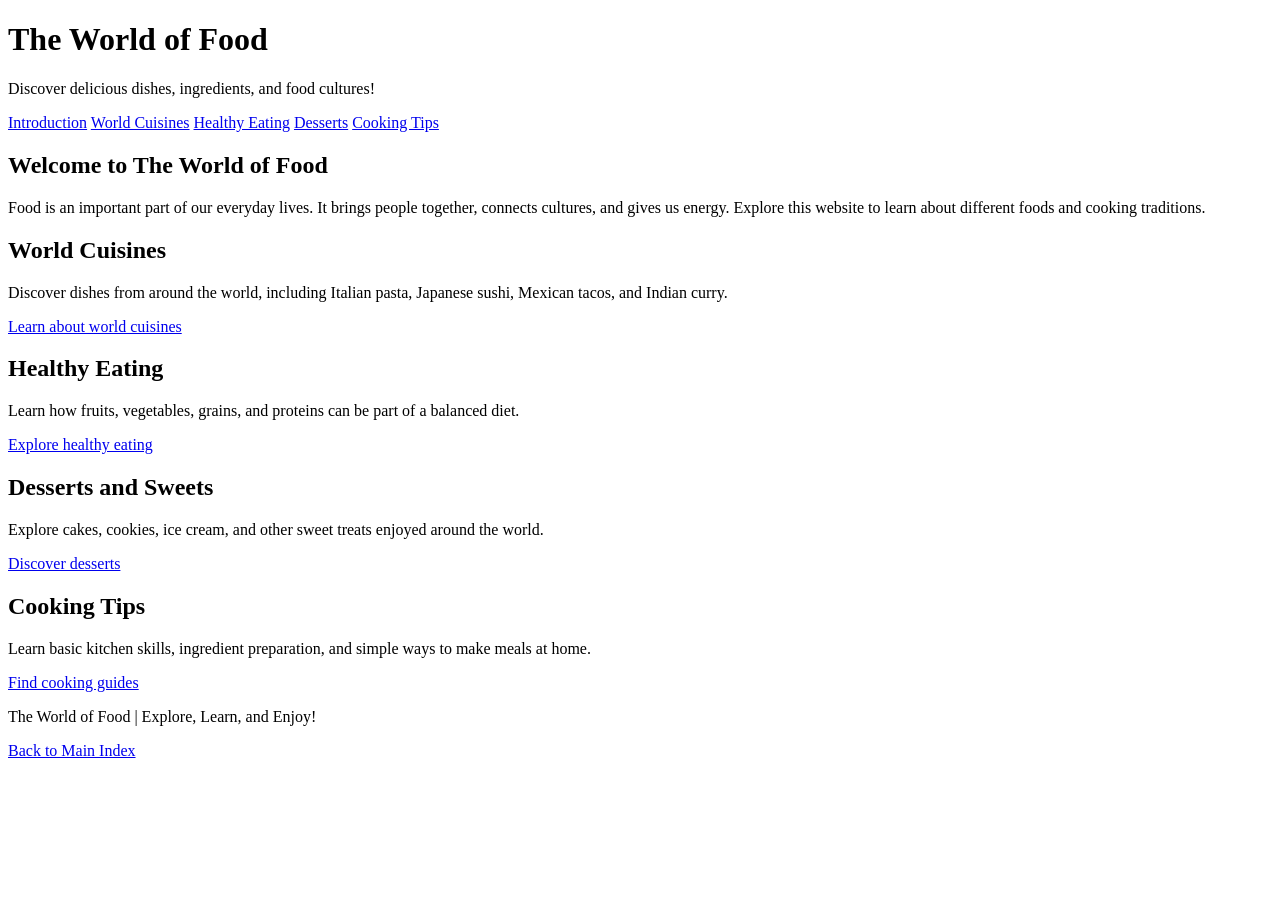
==== 7C.html @ bba9e304 "Add files via upload" ====
<!DOCTYPE html>
<html lang="en">
<head>
    <meta charset="UTF-8">
    <title>The World of Food</title>
    <link rel="stylesheet" href="style.css">
</head>
<body>

    <header>
        <h1>The World of Food</h1>
        <p>Discover delicious dishes, ingredients, and food cultures!</p>
    </header>

    <nav>
        <a href="#introduction">Introduction</a>
        <a href="#cuisines">World Cuisines</a>
        <a href="#healthy">Healthy Eating</a>
        <a href="#desserts">Desserts</a>
        <a href="#cooking">Cooking Tips</a>
    </nav>

    <main>
        <section id="introduction" class="intro">
            <h2>Welcome to The World of Food</h2>
            <p>
                Food is an important part of our everyday lives.
                It brings people together, connects cultures, and
                gives us energy. Explore this website to learn
                about different foods and cooking traditions.
            </p>
        </section>

        <section id="cuisines" class="topic cuisine">
            <h2>World Cuisines</h2>
            <p>
                Discover dishes from around the world, including
                Italian pasta, Japanese sushi, Mexican tacos,
                and Indian curry.
            </p>
            <a href="https://en.wikipedia.org/wiki/World_cuisine">
                Learn about world cuisines
            </a>
        </section>

        <section id="healthy" class="topic healthy">
            <h2>Healthy Eating</h2>
            <p>
                Learn how fruits, vegetables, grains, and proteins
                can be part of a balanced diet.
            </p>
            <a href="https://www.myplate.gov/">
                Explore healthy eating
            </a>
        </section>

        <section id="desserts" class="topic dessert">
            <h2>Desserts and Sweets</h2>
            <p>
                Explore cakes, cookies, ice cream, and other
                sweet treats enjoyed around the world.
            </p>
            <a href="https://en.wikipedia.org/wiki/Dessert">
                Discover desserts
            </a>
        </section>

        <section id="cooking" class="topic cooking">
            <h2>Cooking Tips</h2>
            <p>
                Learn basic kitchen skills, ingredient preparation,
                and simple ways to make meals at home.
            </p>
            <a href="https://www.bbcgoodfood.com/howto">
                Find cooking guides
            </a>
        </section>
    </main>

    <footer>
        <p>The World of Food | Explore, Learn, and Enjoy!</p>
        <p><a href="index.html">Back to Main Index</a></p>
    </footer>

</body>
</html>
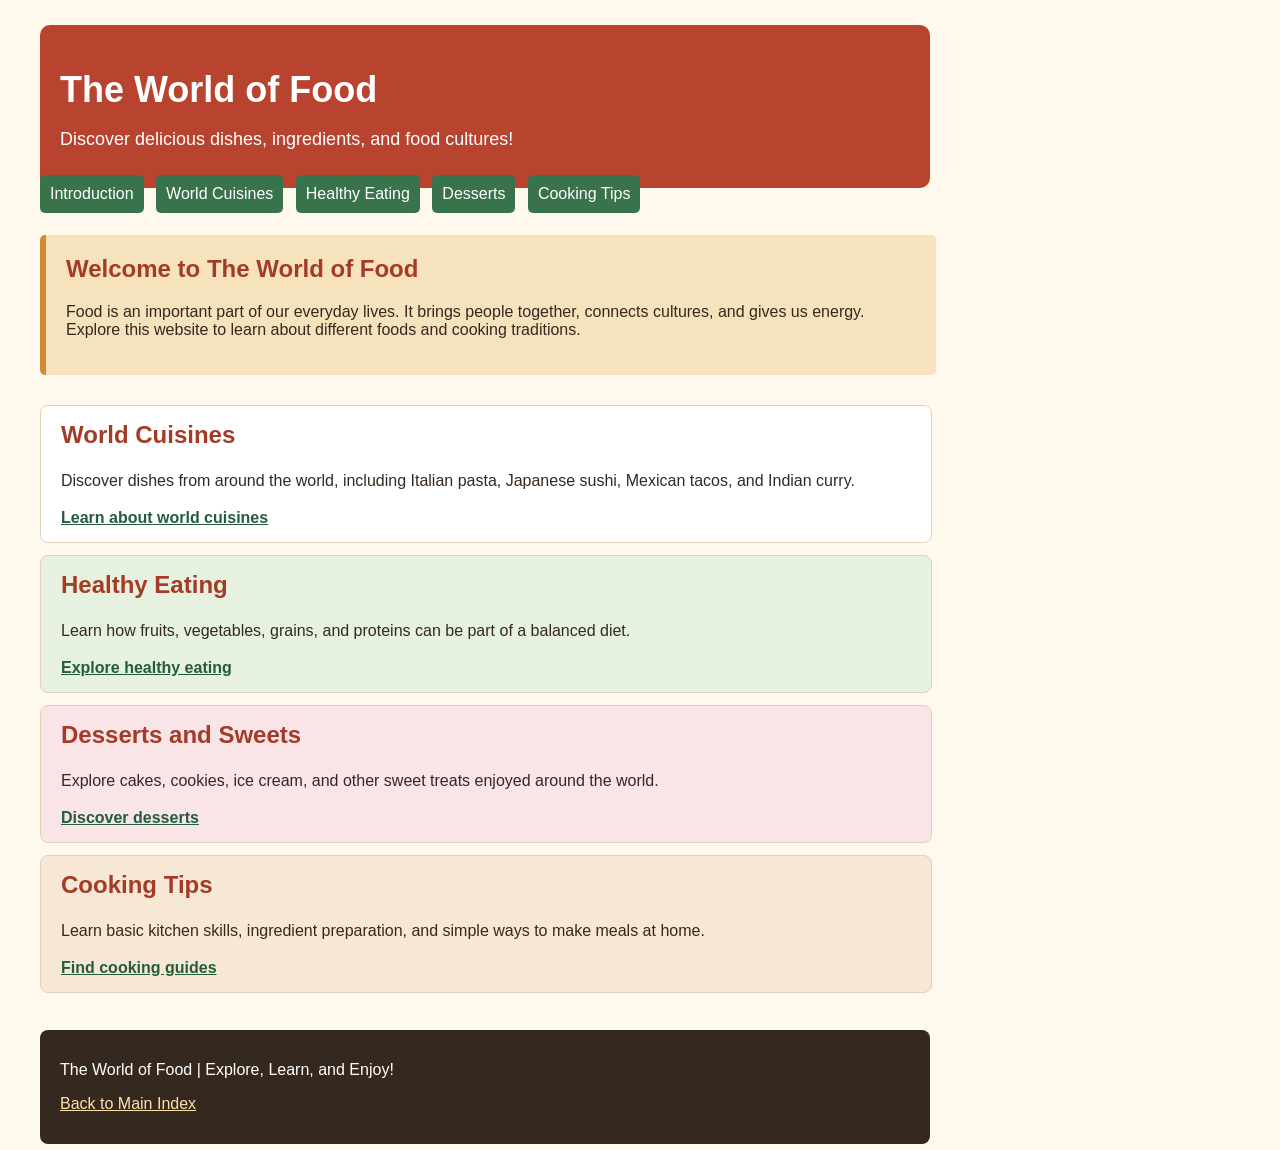
==== commit 32b90ead: "Update 7C.html" ====
--- a/7C.html
+++ b/7C.html
@@ -4,7 +4,7 @@
 <head>
     <meta charset="UTF-8">
     <title>The World of Food</title>
-    <link rel="stylesheet" href="style.css">
+    <link rel="stylesheet" href="7C.css">
 </head>
 <body>
 
--- a/7C.css
+++ b/7C.css
@@ -0,0 +1,134 @@
+
+body {
+    margin: 0;
+    min-width: 960px;
+    min-height: 1150px;
+    position: relative;
+    background-color: #fff8ed;
+    color: #35291f;
+    font-family: Arial, sans-serif;
+    font-size: 16px;
+}
+
+/* Main heading area */
+header {
+    position: absolute;
+    top: 25px;
+    left: 40px;
+    width: 850px;
+    padding: 20px;
+    background-color: #b8432e;
+    color: white;
+    border-radius: 10px;
+}
+
+header h1 {
+    font-size: 36px;
+    margin-bottom: 10px;
+}
+
+header p {
+    font-size: 18px;
+}
+
+/* Navigation links */
+nav {
+    position: absolute;
+    top: 175px;
+    left: 40px;
+    width: 900px;
+}
+
+nav a {
+    display: inline-block;
+    padding: 10px;
+    margin-right: 8px;
+    margin-bottom: 8px;
+    background-color: #38734b;
+    color: white;
+    text-decoration: none;
+    border-radius: 5px;
+}
+
+nav a:hover {
+    background-color: #245335;
+    text-decoration: underline;
+}
+
+/* Introduction */
+.intro {
+    position: absolute;
+    top: 235px;
+    left: 40px;
+    width: 850px;
+    padding: 20px;
+    background-color: #f6e2bd;
+    border-left: 6px solid #d18b32;
+    border-radius: 5px;
+}
+
+/* Food topic sections */
+.topic {
+    position: absolute;
+    left: 40px;
+    width: 850px;
+    padding: 15px 20px;
+    border-radius: 8px;
+    border: 1px solid #e3d2bb;
+}
+
+.topic h2,
+.intro h2 {
+    color: #a43b27;
+    margin-top: 0;
+}
+
+.topic p {
+    line-height: 1.5;
+}
+
+.topic a {
+    color: #245d3b;
+    font-weight: bold;
+}
+
+.topic a:hover {
+    color: #b8432e;
+}
+
+/* Position each topic separately */
+.cuisine {
+    top: 405px;
+    background-color: #ffffff;
+}
+
+.healthy {
+    top: 555px;
+    background-color: #e6f2df;
+}
+
+.dessert {
+    top: 705px;
+    background-color: #f9e4e8;
+}
+
+.cooking {
+    top: 855px;
+    background-color: #f6e8d4;
+}
+
+/* Footer */
+footer {
+    position: absolute;
+    top: 1030px;
+    left: 40px;
+    width: 850px;
+    padding: 15px 20px;
+    background-color: #35291f;
+    color: white;
+    border-radius: 8px;
+}
+
+footer a {
+    color: #ffe0a8;
+}
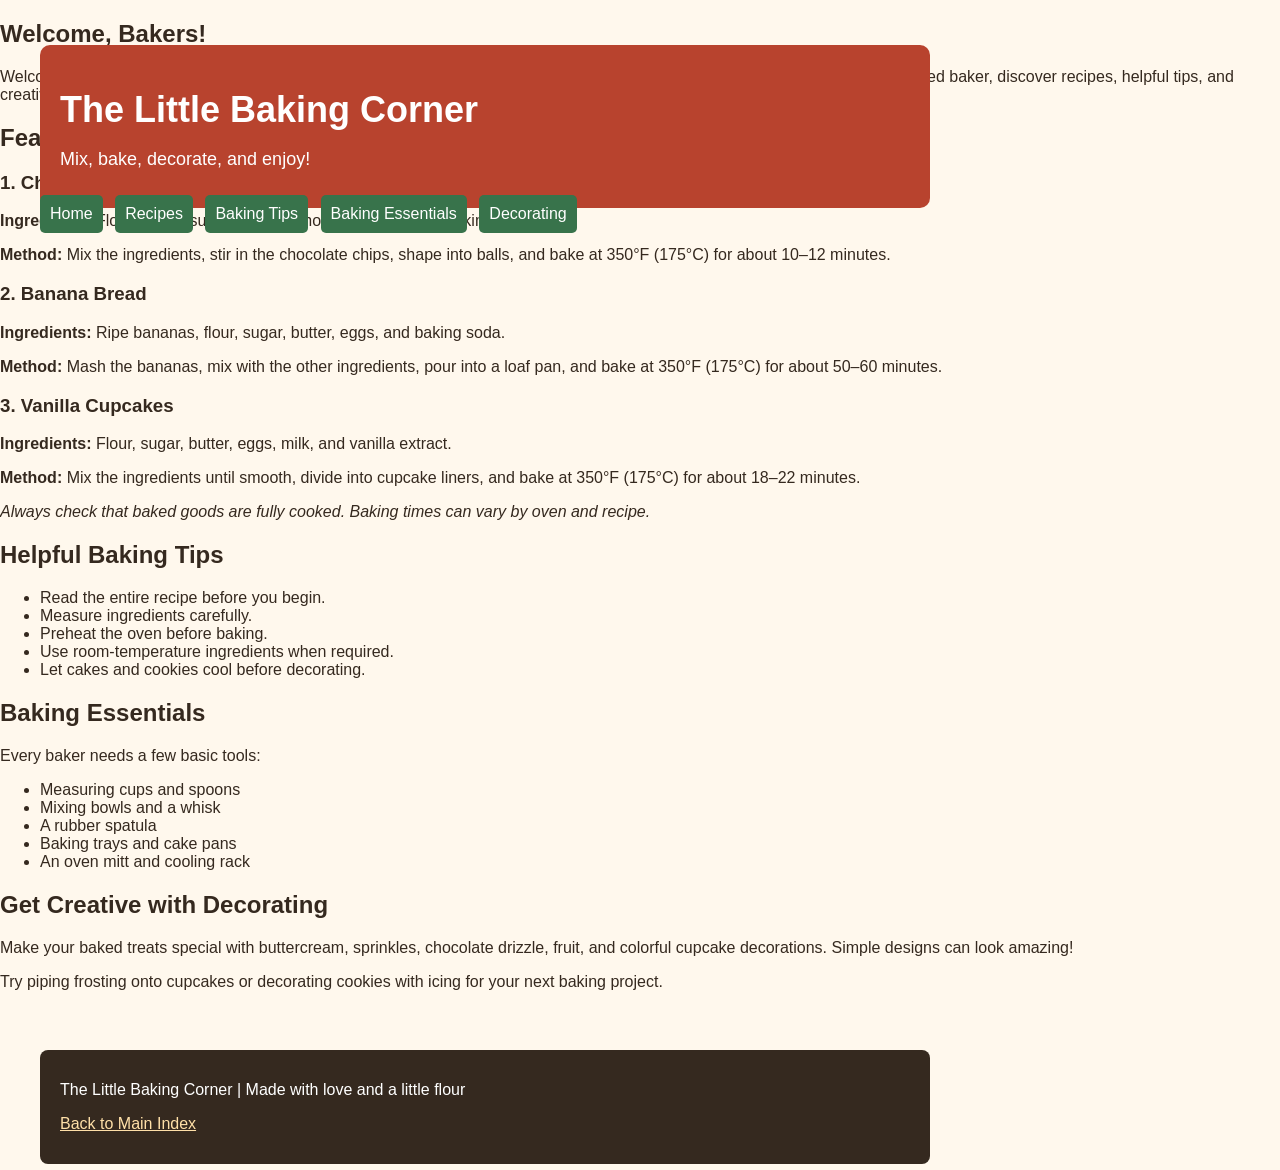
==== commit aa18f79a: "Update 7C.html" ====
--- a/7C.html
+++ b/7C.html
@@ -3,83 +3,117 @@
 <html lang="en">
 <head>
     <meta charset="UTF-8">
-    <title>The World of Food</title>
+    <title>The Little Baking Corner</title>
     <link rel="stylesheet" href="7C.css">
 </head>
 <body>
 
     <header>
-        <h1>The World of Food</h1>
-        <p>Discover delicious dishes, ingredients, and food cultures!</p>
+        <h1>The Little Baking Corner</h1>
+        <p>Mix, bake, decorate, and enjoy!</p>
     </header>
 
     <nav>
-        <a href="#introduction">Introduction</a>
-        <a href="#cuisines">World Cuisines</a>
-        <a href="#healthy">Healthy Eating</a>
-        <a href="#desserts">Desserts</a>
-        <a href="#cooking">Cooking Tips</a>
+        <a href="#welcome">Home</a>
+        <a href="#recipes">Recipes</a>
+        <a href="#tips">Baking Tips</a>
+        <a href="#essentials">Baking Essentials</a>
+        <a href="#decorating">Decorating</a>
     </nav>
 
     <main>
-        <section id="introduction" class="intro">
-            <h2>Welcome to The World of Food</h2>
+        <section id="welcome" class="welcome">
+            <h2>Welcome, Bakers!</h2>
             <p>
-                Food is an important part of our everyday lives.
-                It brings people together, connects cultures, and
-                gives us energy. Explore this website to learn
-                about different foods and cooking traditions.
+                Welcome to The Little Baking Corner, a place for
+                anyone who loves homemade treats. Whether you are
+                a beginner or an experienced baker, discover recipes,
+                helpful tips, and creative decorating ideas.
             </p>
         </section>
 
-        <section id="cuisines" class="topic cuisine">
-            <h2>World Cuisines</h2>
+        <section id="recipes" class="section recipes">
+            <h2>Featured Recipes</h2>
+
+            <h3>1. Chocolate Chip Cookies</h3>
             <p>
-                Discover dishes from around the world, including
-                Italian pasta, Japanese sushi, Mexican tacos,
-                and Indian curry.
+                <strong>Ingredients:</strong> Flour, butter, sugar,
+                an egg, chocolate chips, and baking soda.
             </p>
-            <a href="https://en.wikipedia.org/wiki/World_cuisine">
-                Learn about world cuisines
-            </a>
+            <p>
+                <strong>Method:</strong> Mix the ingredients, stir
+                in the chocolate chips, shape into balls, and bake
+                at 350°F (175°C) for about 10–12 minutes.
+            </p>
+
+            <h3>2. Banana Bread</h3>
+            <p>
+                <strong>Ingredients:</strong> Ripe bananas, flour,
+                sugar, butter, eggs, and baking soda.
+            </p>
+            <p>
+                <strong>Method:</strong> Mash the bananas, mix with
+                the other ingredients, pour into a loaf pan, and
+                bake at 350°F (175°C) for about 50–60 minutes.
+            </p>
+
+            <h3>3. Vanilla Cupcakes</h3>
+            <p>
+                <strong>Ingredients:</strong> Flour, sugar, butter,
+                eggs, milk, and vanilla extract.
+            </p>
+            <p>
+                <strong>Method:</strong> Mix the ingredients until
+                smooth, divide into cupcake liners, and bake at
+                350°F (175°C) for about 18–22 minutes.
+            </p>
+            <p>
+                <em>Always check that baked goods are fully cooked.
+                Baking times can vary by oven and recipe.</em>
+            </p>
         </section>
 
-        <section id="healthy" class="topic healthy">
-            <h2>Healthy Eating</h2>
-            <p>
-                Learn how fruits, vegetables, grains, and proteins
-                can be part of a balanced diet.
-            </p>
-            <a href="https://www.myplate.gov/">
-                Explore healthy eating
-            </a>
+        <section id="tips" class="section tips">
+            <h2>Helpful Baking Tips</h2>
+            <ul>
+                <li>Read the entire recipe before you begin.</li>
+                <li>Measure ingredients carefully.</li>
+                <li>Preheat the oven before baking.</li>
+                <li>Use room-temperature ingredients when required.</li>
+                <li>Let cakes and cookies cool before decorating.</li>
+            </ul>
         </section>
 
-        <section id="desserts" class="topic dessert">
-            <h2>Desserts and Sweets</h2>
+        <section id="essentials" class="section essentials">
+            <h2>Baking Essentials</h2>
             <p>
-                Explore cakes, cookies, ice cream, and other
-                sweet treats enjoyed around the world.
+                Every baker needs a few basic tools:
             </p>
-            <a href="https://en.wikipedia.org/wiki/Dessert">
-                Discover desserts
-            </a>
+            <ul>
+                <li>Measuring cups and spoons</li>
+                <li>Mixing bowls and a whisk</li>
+                <li>A rubber spatula</li>
+                <li>Baking trays and cake pans</li>
+                <li>An oven mitt and cooling rack</li>
+            </ul>
         </section>
 
-        <section id="cooking" class="topic cooking">
-            <h2>Cooking Tips</h2>
+        <section id="decorating" class="section decorating">
+            <h2>Get Creative with Decorating</h2>
             <p>
-                Learn basic kitchen skills, ingredient preparation,
-                and simple ways to make meals at home.
+                Make your baked treats special with buttercream,
+                sprinkles, chocolate drizzle, fruit, and colorful
+                cupcake decorations. Simple designs can look amazing!
             </p>
-            <a href="https://www.bbcgoodfood.com/howto">
-                Find cooking guides
-            </a>
+            <p>
+                Try piping frosting onto cupcakes or decorating
+                cookies with icing for your next baking project.
+            </p>
         </section>
     </main>
 
     <footer>
-        <p>The World of Food | Explore, Learn, and Enjoy!</p>
+        <p>The Little Baking Corner | Made with love and a little flour</p>
         <p><a href="index.html">Back to Main Index</a></p>
     </footer>
 
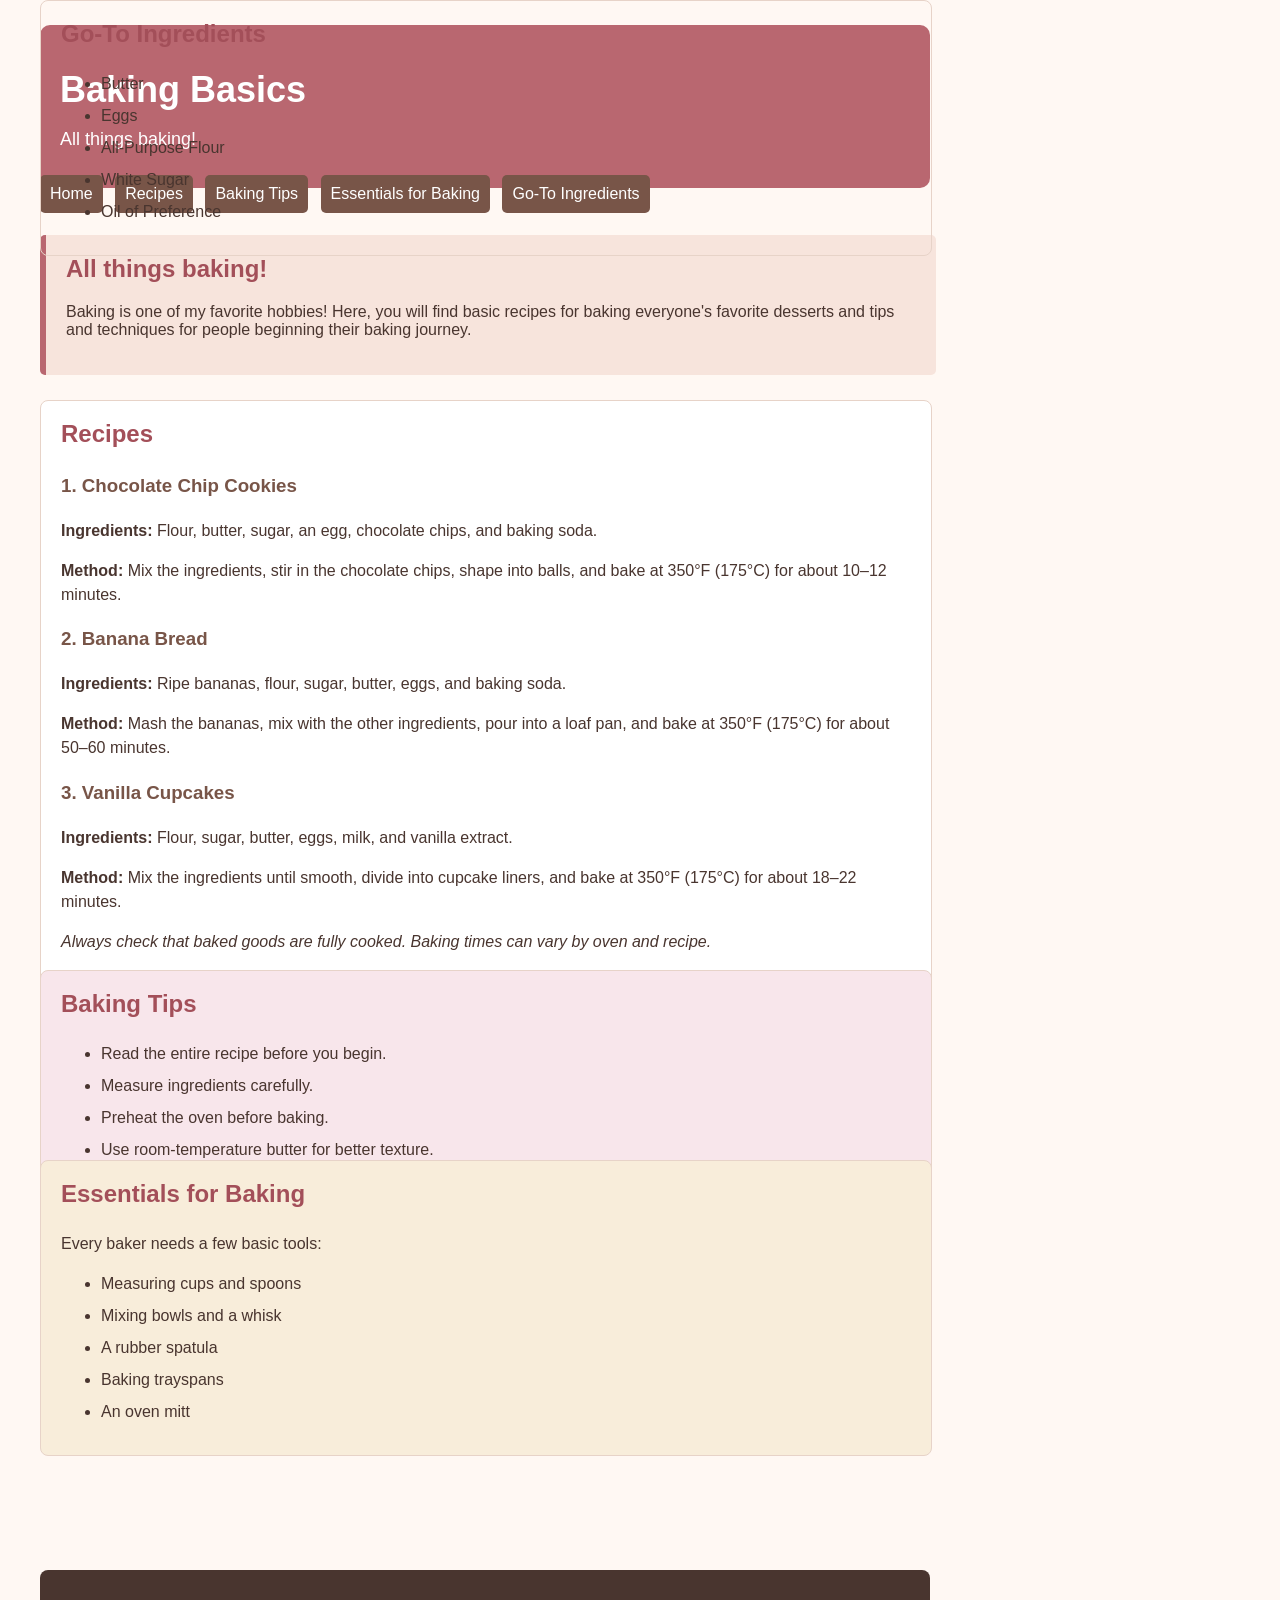
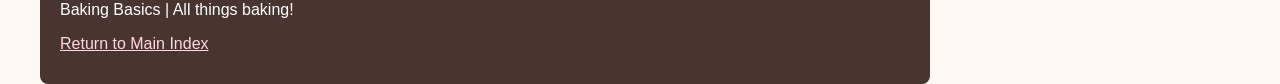
==== commit 71a19472: "Update 7C.html" ====
--- a/7C.html
+++ b/7C.html
@@ -3,37 +3,38 @@
 <html lang="en">
 <head>
     <meta charset="UTF-8">
-    <title>The Little Baking Corner</title>
+    <title>Baking Basics</title>
     <link rel="stylesheet" href="7C.css">
 </head>
 <body>
 
     <header>
-        <h1>The Little Baking Corner</h1>
-        <p>Mix, bake, decorate, and enjoy!</p>
+        <h1>Baking Basics</h1>
+        <p>All things baking!</p>
     </header>
 
     <nav>
         <a href="#welcome">Home</a>
         <a href="#recipes">Recipes</a>
         <a href="#tips">Baking Tips</a>
-        <a href="#essentials">Baking Essentials</a>
-        <a href="#decorating">Decorating</a>
+        <a href="#essentials">Essentials for Baking</a>
+        <a href="#Go-To Ingredients">Go-To Ingredients</a>
     </nav>
 
     <main>
         <section id="welcome" class="welcome">
-            <h2>Welcome, Bakers!</h2>
+            <h2>All things baking!</h2>
             <p>
-                Welcome to The Little Baking Corner, a place for
-                anyone who loves homemade treats. Whether you are
-                a beginner or an experienced baker, discover recipes,
-                helpful tips, and creative decorating ideas.
+                Baking is one of my favorite hobbies! Here,
+                you will find basic recipes for baking
+                everyone's favorite desserts and tips and 
+                techniques for people beginning their
+                baking journey. 
             </p>
         </section>
 
         <section id="recipes" class="section recipes">
-            <h2>Featured Recipes</h2>
+            <h2>Recipes</h2>
 
             <h3>1. Chocolate Chip Cookies</h3>
             <p>
@@ -74,18 +75,18 @@
         </section>
 
         <section id="tips" class="section tips">
-            <h2>Helpful Baking Tips</h2>
+            <h2>Baking Tips</h2>
             <ul>
                 <li>Read the entire recipe before you begin.</li>
                 <li>Measure ingredients carefully.</li>
                 <li>Preheat the oven before baking.</li>
-                <li>Use room-temperature ingredients when required.</li>
-                <li>Let cakes and cookies cool before decorating.</li>
+                <li>Use room-temperature butter for better texture.</li>
+                <li>When decorating, let desserts cool completely prior.</li>
             </ul>
         </section>
 
         <section id="essentials" class="section essentials">
-            <h2>Baking Essentials</h2>
+            <h2>Essentials for Baking</h2>
             <p>
                 Every baker needs a few basic tools:
             </p>
@@ -93,28 +94,26 @@
                 <li>Measuring cups and spoons</li>
                 <li>Mixing bowls and a whisk</li>
                 <li>A rubber spatula</li>
-                <li>Baking trays and cake pans</li>
-                <li>An oven mitt and cooling rack</li>
+                <li>Baking trayspans</li>
+                <li>An oven mitt</li>
             </ul>
         </section>
 
-        <section id="decorating" class="section decorating">
-            <h2>Get Creative with Decorating</h2>
-            <p>
-                Make your baked treats special with buttercream,
-                sprinkles, chocolate drizzle, fruit, and colorful
-                cupcake decorations. Simple designs can look amazing!
-            </p>
-            <p>
-                Try piping frosting onto cupcakes or decorating
-                cookies with icing for your next baking project.
-            </p>
+        <section id="Go-To Ingredients" class="section Go-To Ingredients">
+            <h2>Go-To Ingredients</h2>
+            <ul>
+                <li>Butter</li>
+                <li>Eggs</li>
+                <li>All-Purpose Flour</li>
+                <li>White Sugar</li>
+                <li>Oil of Preference</li>
+            </ul>
         </section>
     </main>
 
     <footer>
-        <p>The Little Baking Corner | Made with love and a little flour</p>
-        <p><a href="index.html">Back to Main Index</a></p>
+        <p>Baking Basics | All things baking!</p>
+        <p><a href="index.html">Return to Main Index</a></p>
     </footer>
 
 </body>
--- a/7C.css
+++ b/7C.css
@@ -1,23 +1,23 @@
 
 body {
     margin: 0;
-    min-width: 960px;
-    min-height: 1150px;
+    min-width: 1000px;
+    min-height: 1650px;
     position: relative;
-    background-color: #fff8ed;
-    color: #35291f;
+    background-color: #fff8f3;
+    color: #49352f;
     font-family: Arial, sans-serif;
     font-size: 16px;
 }
 
-/* Main heading area */
+/* Website heading */
 header {
     position: absolute;
     top: 25px;
     left: 40px;
     width: 850px;
     padding: 20px;
-    background-color: #b8432e;
+    background-color: #b96770;
     color: white;
     border-radius: 10px;
 }
@@ -31,7 +31,7 @@
     font-size: 18px;
 }
 
-/* Navigation links */
+/* Navigation menu */
 nav {
     position: absolute;
     top: 175px;
@@ -44,91 +44,100 @@
     padding: 10px;
     margin-right: 8px;
     margin-bottom: 8px;
-    background-color: #38734b;
+    background-color: #785548;
     color: white;
     text-decoration: none;
     border-radius: 5px;
 }
 
 nav a:hover {
-    background-color: #245335;
+    background-color: #593c32;
     text-decoration: underline;
 }
 
-/* Introduction */
-.intro {
+/* Welcome section */
+.welcome {
     position: absolute;
     top: 235px;
     left: 40px;
     width: 850px;
     padding: 20px;
-    background-color: #f6e2bd;
-    border-left: 6px solid #d18b32;
+    background-color: #f7e4dc;
+    border-left: 6px solid #b96770;
     border-radius: 5px;
 }
 
-/* Food topic sections */
-.topic {
+/* Shared section styling */
+.section {
     position: absolute;
     left: 40px;
     width: 850px;
     padding: 15px 20px;
+    border: 1px solid #e7d3c8;
     border-radius: 8px;
-    border: 1px solid #e3d2bb;
+    line-height: 1.5;
 }
 
-.topic h2,
-.intro h2 {
-    color: #a43b27;
+.section h2,
+.welcome h2 {
+    color: #a34f59;
     margin-top: 0;
 }
 
-.topic p {
-    line-height: 1.5;
+.section h3 {
+    color: #785548;
 }
 
-.topic a {
-    color: #245d3b;
+.section li {
+    margin-bottom: 8px;
+}
+
+/* Featured recipes */
+.recipes {
+    top: 400px;
+    background-color: #ffffff;
+}
+
+/* Baking tips */
+.tips {
+    top: 970px;
+    background-color: #f8e6eb;
+}
+
+/* Baking equipment */
+.essentials {
+    top: 1160px;
+    background-color: #f8edda;
+}
+
+/* Decorating ideas */
+.decorating {
+    top: 1370px;
+    background-color: #eaf0e1;
+}
+
+/* Links inside sections */
+.section a {
+    color: #87424b;
     font-weight: bold;
 }
 
-.topic a:hover {
-    color: #b8432e;
+.section a:hover {
+    color: #b96770;
 }
 
-/* Position each topic separately */
-.cuisine {
-    top: 405px;
-    background-color: #ffffff;
-}
-
-.healthy {
-    top: 555px;
-    background-color: #e6f2df;
-}
-
-.dessert {
-    top: 705px;
-    background-color: #f9e4e8;
-}
-
-.cooking {
-    top: 855px;
-    background-color: #f6e8d4;
-}
-
-/* Footer */
+/* Bottom of the page */
 footer {
     position: absolute;
-    top: 1030px;
+    top: 1570px;
     left: 40px;
     width: 850px;
     padding: 15px 20px;
-    background-color: #35291f;
+    background-color: #49352f;
     color: white;
     border-radius: 8px;
 }
 
 footer a {
-    color: #ffe0a8;
+    color: #ffd9df;
 }
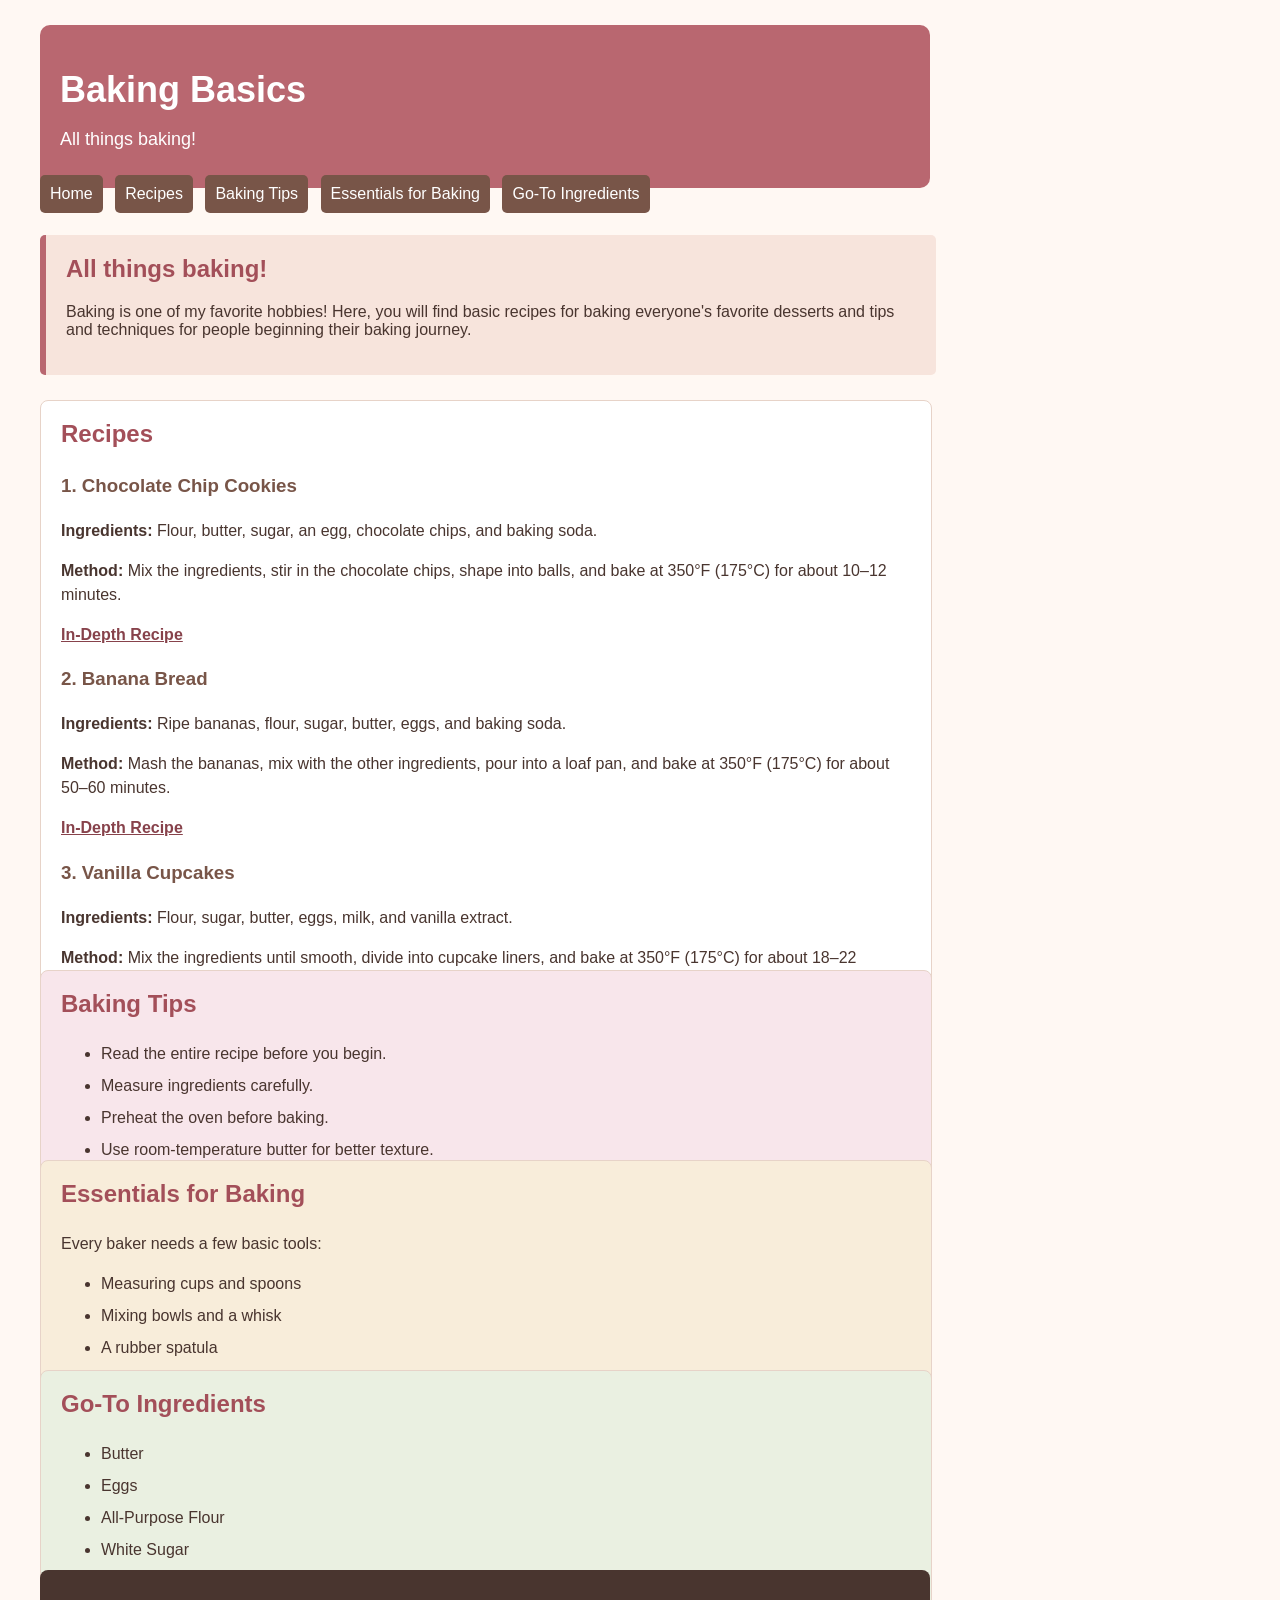
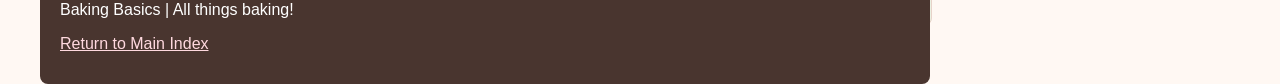
==== commit 30c8f3b2: "Update 7C.html" ====
--- a/7C.html
+++ b/7C.html
@@ -18,7 +18,7 @@
         <a href="#recipes">Recipes</a>
         <a href="#tips">Baking Tips</a>
         <a href="#essentials">Essentials for Baking</a>
-        <a href="#Go-To Ingredients">Go-To Ingredients</a>
+        <a href="#ingredients">Go-To Ingredients</a>
     </nav>
 
     <main>
@@ -46,6 +46,9 @@
                 in the chocolate chips, shape into balls, and bake
                 at 350°F (175°C) for about 10–12 minutes.
             </p>
+            <p>
+                <a href="https://joyfoodsunshine.com/the-most-amazing-chocolate-chip-cookies/">In-Depth Recipe</a>
+            </p>
 
             <h3>2. Banana Bread</h3>
             <p>
@@ -57,6 +60,9 @@
                 the other ingredients, pour into a loaf pan, and
                 bake at 350°F (175°C) for about 50–60 minutes.
             </p>
+            <p>
+                <a href="https://natashaskitchen.com/banana-bread-recipe-video/">In-Depth Recipe</a>
+            </p>
 
             <h3>3. Vanilla Cupcakes</h3>
             <p>
@@ -67,6 +73,9 @@
                 <strong>Method:</strong> Mix the ingredients until
                 smooth, divide into cupcake liners, and bake at
                 350°F (175°C) for about 18–22 minutes.
+            </p>
+            <p>
+                <a href="https://preppykitchen.com/moist-vanilla-cupcake-recipe/">In-Depth Recipe</a>
             </p>
             <p>
                 <em>Always check that baked goods are fully cooked.
@@ -99,7 +108,7 @@
             </ul>
         </section>
 
-        <section id="Go-To Ingredients" class="section Go-To Ingredients">
+        <section id="ingredients" class="section ingredients">
             <h2>Go-To Ingredients</h2>
             <ul>
                 <li>Butter</li>
--- a/7C.css
+++ b/7C.css
@@ -111,7 +111,7 @@
 }
 
 /* Decorating ideas */
-.decorating {
+.ingredients {
     top: 1370px;
     background-color: #eaf0e1;
 }
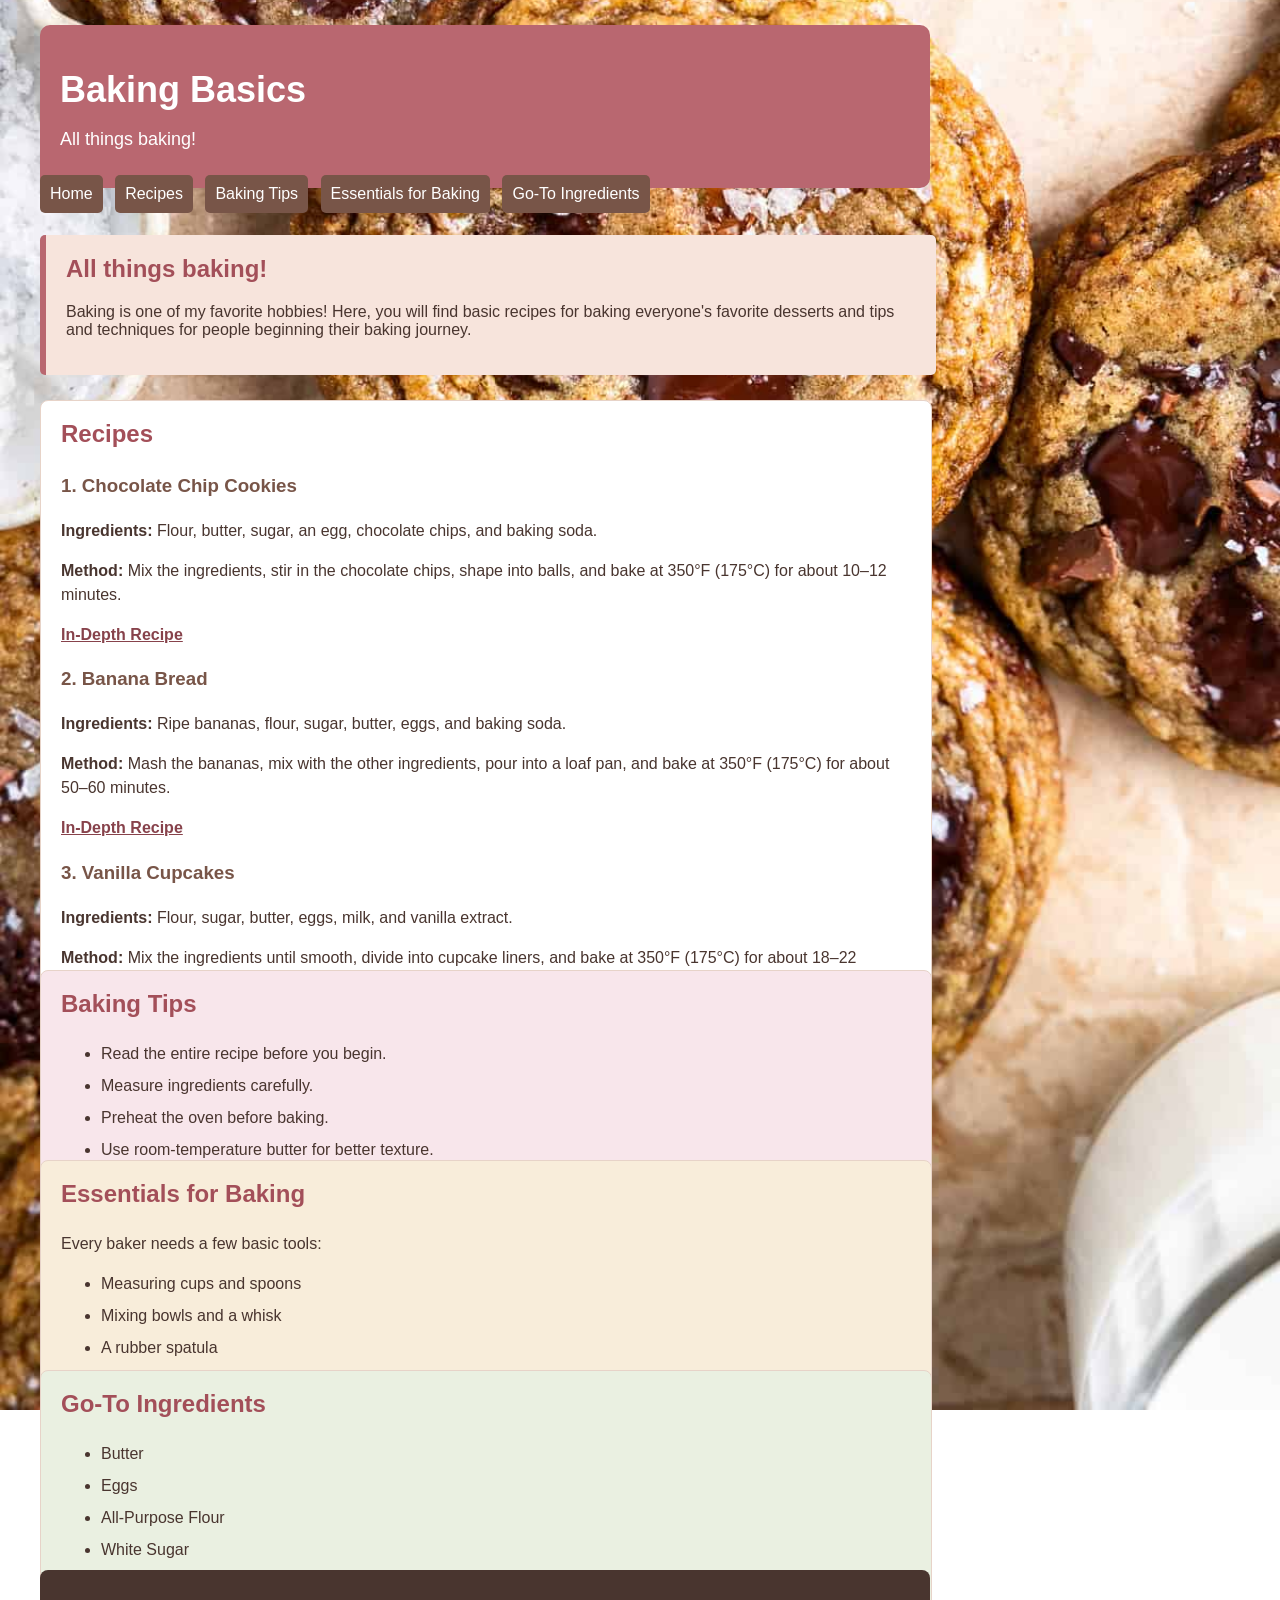
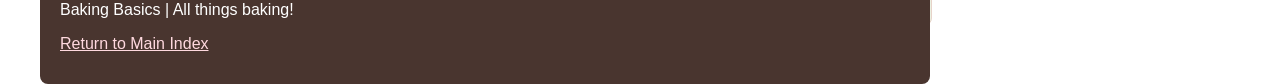
==== commit 8a976c46: "Update 7C.html" ====
--- a/7C.html
+++ b/7C.html
@@ -77,10 +77,6 @@
             <p>
                 <a href="https://preppykitchen.com/moist-vanilla-cupcake-recipe/">In-Depth Recipe</a>
             </p>
-            <p>
-                <em>Always check that baked goods are fully cooked.
-                Baking times can vary by oven and recipe.</em>
-            </p>
         </section>
 
         <section id="tips" class="section tips">
@@ -90,7 +86,6 @@
                 <li>Measure ingredients carefully.</li>
                 <li>Preheat the oven before baking.</li>
                 <li>Use room-temperature butter for better texture.</li>
-                <li>When decorating, let desserts cool completely prior.</li>
             </ul>
         </section>
 
--- a/7C.css
+++ b/7C.css
@@ -4,7 +4,11 @@
     min-width: 1000px;
     min-height: 1650px;
     position: relative;
-    background-color: #fff8f3;
+    background-image: url('brownbuttercookie.jpg'); 
+    background-repeat: no-repeat; 
+    background-size: cover; 
+    background-position: center; 
+    background-attachment: fixed; 
     color: #49352f;
     font-family: Arial, sans-serif;
     font-size: 16px;
